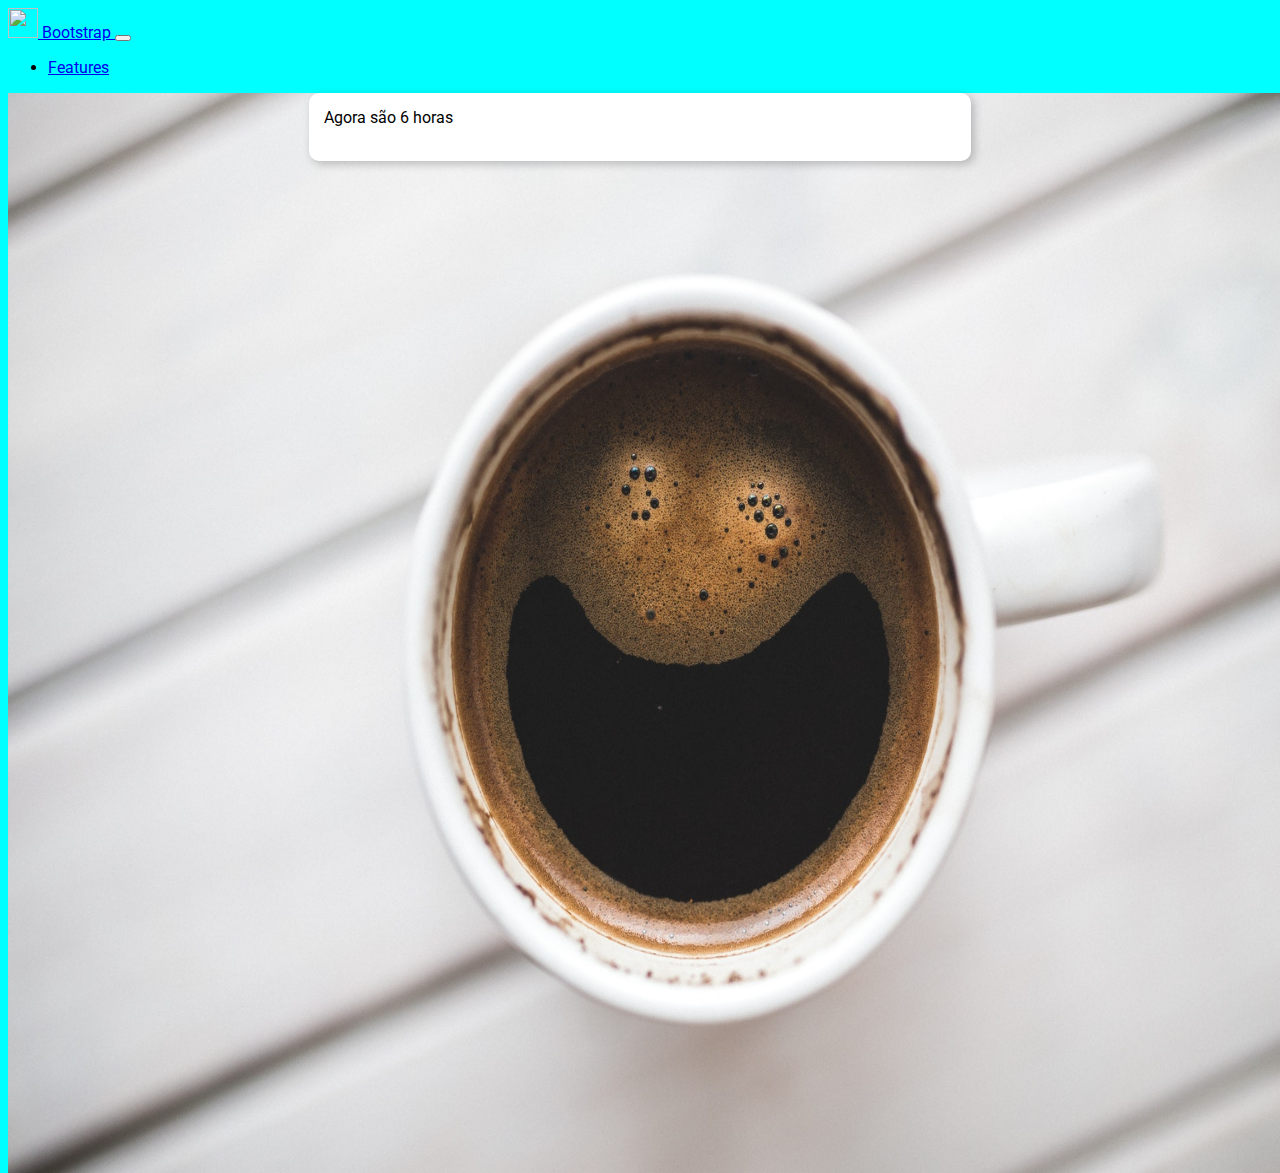
==== index.html @ f191bafa "init" ====
<!DOCTYPE html>
<html lang="pt-br">
<head>
    <meta charset="UTF-8">
    <meta name="viewport" content="width=device-width, initial-scale=1.0">
    <title>Document</title>

    
    <link rel="stylesheet" href="https://stackpath.bootstrapcdn.com/bootstrap/4.5.0/css/bootstrap.min.css" integrity="sha384-9aIt2nRpC12Uk9gS9baDl411NQApFmC26EwAOH8WgZl5MYYxFfc+NcPb1dKGj7Sk" crossorigin="anonymous">
    <link rel="stylesheet" href="style.css">
</head>
<body onload="carregar()">
    <header>
        <nav class="navbar navbar-expand-lg navbar-light bg-light">
            <a class="navbar-brand" href="#">
                <img src="/docs/4.5/assets/brand/bootstrap-solid.svg" width="30" height="30" class="d-inline-block align-top" alt="" loading="lazy">
                Bootstrap
            </a>
            <button class="navbar-toggler" type="button" data-toggle="collapse" data-target="#navbarNav" aria-controls="navbarNav" aria-expanded="false" aria-label="Toggle navigation">
              <span class="navbar-toggler-icon"></span>
            </button>
            <div class="collapse navbar-collapse" id="navbarNav">
              <ul class="navbar-nav">
                <li class="nav-item">
                  <a class="nav-link" href="#">Features</a>
                </li>
              </ul>
            </div>
        </nav>
    </header>
    <img id="foto" src="bom-dia.jpg" alt="foto bom dia">
    <section>
        <div id="msg">
            Aqui vai aparecer a mensagem
            <p>&copy; Vincius Botelho</p>
        </div>
        <div>
            <img src="" alt="">
        </div>
    </section>
    
    <script src="https://code.jquery.com/jquery-3.5.1.slim.min.js" integrity="sha384-DfXdz2htPH0lsSSs5nCTpuj/zy4C+OGpamoFVy38MVBnE+IbbVYUew+OrCXaRkfj" crossorigin="anonymous"></script>
    <script src="https://cdn.jsdelivr.net/npm/popper.js@1.16.0/dist/umd/popper.min.js" integrity="sha384-Q6E9RHvbIyZFJoft+2mJbHaEWldlvI9IOYy5n3zV9zzTtmI3UksdQRVvoxMfooAo" crossorigin="anonymous"></script>
    <script src="https://stackpath.bootstrapcdn.com/bootstrap/4.5.0/js/bootstrap.min.js" integrity="sha384-OgVRvuATP1z7JjHLkuOU7Xw704+h835Lr+6QL9UvYjZE3Ipu6Tp75j7Bh/kR0JKI" crossorigin="anonymous"></script>
    <script src="script.js"></script>
</body>
</html>
---- style.css ----
@import url('https://fonts.googleapis.com/css2?family=Roboto:ital,wght@0,100;1,100&display=swap');

body {
    font-family: 'Roboto', sans-serif;
    background-color: aqua;
    background-size: cover;
}

#foto {
    z-index: -1;
    position: absolute;
    width: 100%;
    height: 120%;
}


section {
    background-color: white;
    width: 50%;
    padding: 15px;
    border-radius: 10px;
    box-shadow: 3px 3px 10px rgba(0, 0, 0, 0.233);
    margin: auto;
}

div {

}

footer {
    color: white;
    font-style: italic;
    text-align: center;
}
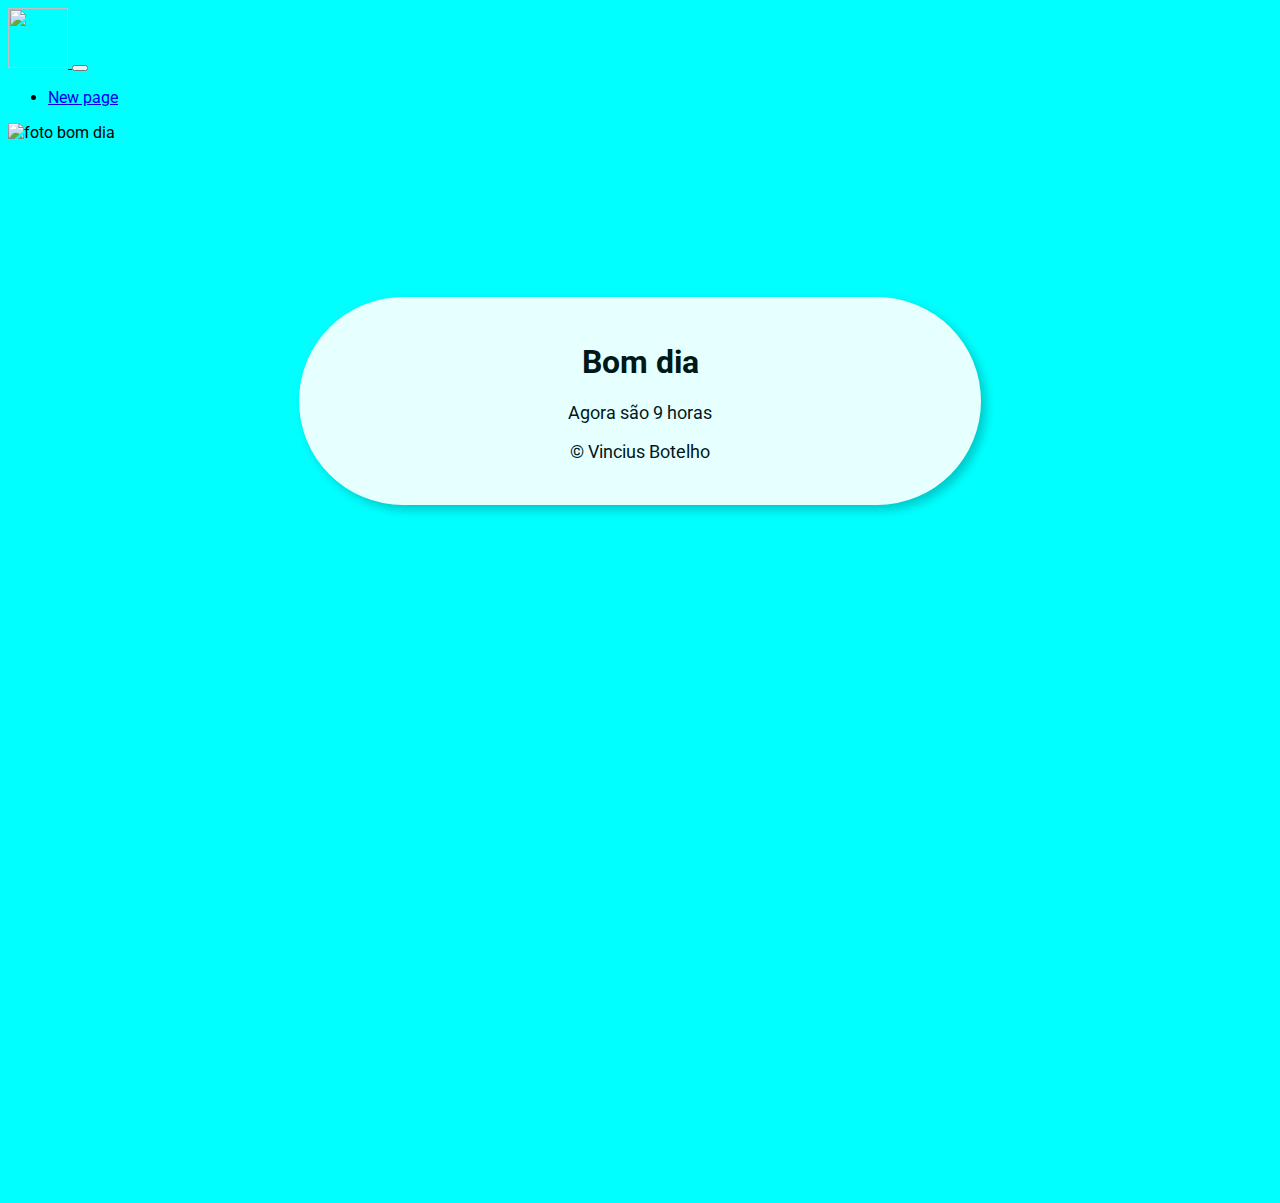
==== commit b032c18e: "Estilo" ====
--- a/index.html
+++ b/index.html
@@ -11,10 +11,9 @@
 </head>
 <body onload="carregar()">
     <header>
-        <nav class="navbar navbar-expand-lg navbar-light bg-light">
+        <nav class="navbar navbar-expand-lg navbar-dark bg-dark">
             <a class="navbar-brand" href="#">
-                <img src="/docs/4.5/assets/brand/bootstrap-solid.svg" width="30" height="30" class="d-inline-block align-top" alt="" loading="lazy">
-                Bootstrap
+                <img src="../img/logo.png" width="60" height="60" class="d-inline-block align-top" alt="" loading="lazy">
             </a>
             <button class="navbar-toggler" type="button" data-toggle="collapse" data-target="#navbarNav" aria-controls="navbarNav" aria-expanded="false" aria-label="Toggle navigation">
               <span class="navbar-toggler-icon"></span>
@@ -22,20 +21,22 @@
             <div class="collapse navbar-collapse" id="navbarNav">
               <ul class="navbar-nav">
                 <li class="nav-item">
-                  <a class="nav-link" href="#">Features</a>
+                  <a class="nav-link" href="#">New page</a>
                 </li>
               </ul>
             </div>
         </nav>
     </header>
-    <img id="foto" src="bom-dia.jpg" alt="foto bom dia">
+    <img id="foto" src="../img/bom-dia.jpg" alt="foto bom dia">
     <section>
+        <article>
+          <h1 id="mensage">mdfmdkfmk</h1>
+        </article>
         <div id="msg">
-            Aqui vai aparecer a mensagem
+            
+        </div>
+        <div class="rodape">
             <p>&copy; Vincius Botelho</p>
-        </div>
-        <div>
-            <img src="" alt="">
         </div>
     </section>
     
--- a/style.css
+++ b/style.css
@@ -4,6 +4,7 @@
     font-family: 'Roboto', sans-serif;
     background-color: aqua;
     background-size: cover;
+    overflow: hidden;
 }
 
 #foto {
@@ -13,22 +14,30 @@
     height: 120%;
 }
 
+#mensage {
+    text-align: center;
+}
 
 section {
     background-color: white;
     width: 50%;
-    padding: 15px;
-    border-radius: 10px;
-    box-shadow: 3px 3px 10px rgba(0, 0, 0, 0.233);
+    padding: 25px;
+    border-radius: 1500px;
+    box-shadow: 5px 5px 10px rgba(0, 0, 0, 0.233);
     margin: auto;
-}
-
-div {
+    margin-top: 15%;
+    opacity: 0.9;
 
 }
 
-footer {
-    color: white;
-    font-style: italic;
+h1 {
+    color: black;
+}
+
+.rodape,
+#msg {
     text-align: center;
+    margin-top: 15px;
+    color: black;
+    font-size: 18px;
 }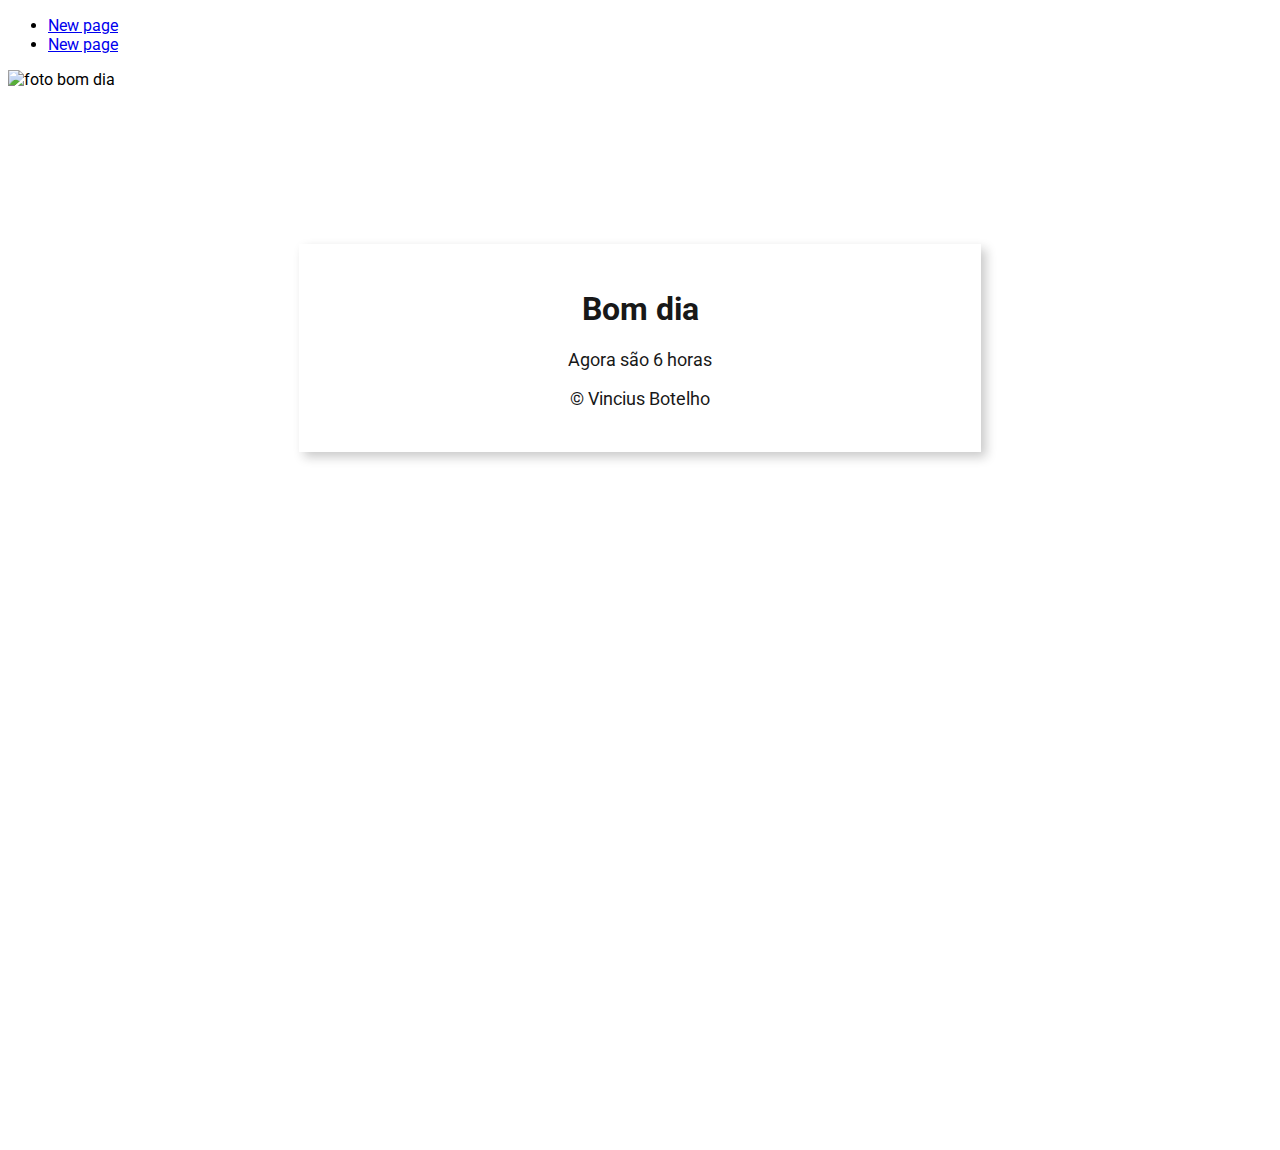
==== commit 43b234c5: "Alterando variaveis" ====
--- a/index.html
+++ b/index.html
@@ -11,26 +11,19 @@
 </head>
 <body onload="carregar()">
     <header>
-        <nav class="navbar navbar-expand-lg navbar-dark bg-dark">
-            <a class="navbar-brand" href="#">
-                <img src="../img/logo.png" width="60" height="60" class="d-inline-block align-top" alt="" loading="lazy">
-            </a>
-            <button class="navbar-toggler" type="button" data-toggle="collapse" data-target="#navbarNav" aria-controls="navbarNav" aria-expanded="false" aria-label="Toggle navigation">
-              <span class="navbar-toggler-icon"></span>
-            </button>
-            <div class="collapse navbar-collapse" id="navbarNav">
-              <ul class="navbar-nav">
-                <li class="nav-item">
-                  <a class="nav-link" href="#">New page</a>
-                </li>
-              </ul>
-            </div>
-        </nav>
+      <ul class="nav justify-content nav-dark bg-dark">
+        <li class="nav-item">
+          <a class="nav-link active text-white" href="#">New page</a>
+        </li>
+        <li class="nav-item">
+          <a class="nav-link text-white" href="#">New page</a>
+        </li>
+      </ul>
     </header>
     <img id="foto" src="../img/bom-dia.jpg" alt="foto bom dia">
     <section>
         <article>
-          <h1 id="mensage">mdfmdkfmk</h1>
+          <h1 id="mensage"></h1>
         </article>
         <div id="msg">
             
--- a/style.css
+++ b/style.css
@@ -2,7 +2,6 @@
 
 body {
     font-family: 'Roboto', sans-serif;
-    background-color: aqua;
     background-size: cover;
     overflow: hidden;
 }
@@ -22,7 +21,7 @@
     background-color: white;
     width: 50%;
     padding: 25px;
-    border-radius: 1500px;
+    
     box-shadow: 5px 5px 10px rgba(0, 0, 0, 0.233);
     margin: auto;
     margin-top: 15%;
@@ -40,4 +39,5 @@
     margin-top: 15px;
     color: black;
     font-size: 18px;
-}+}
+
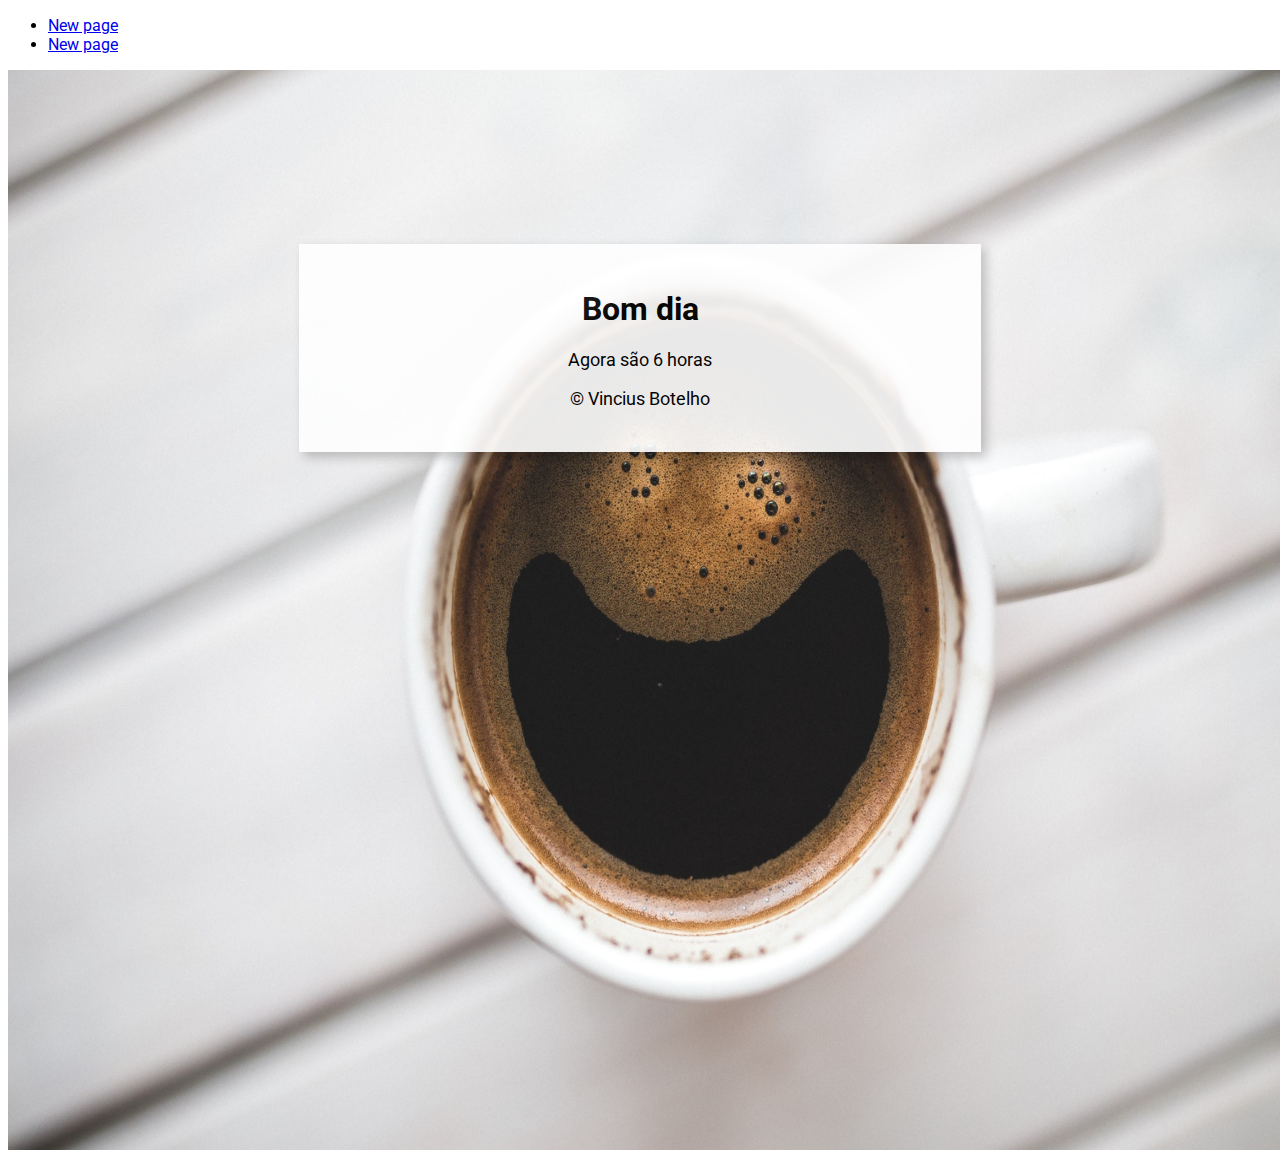
==== commit 4e4ae110: "imagens" ====
--- a/index.html
+++ b/index.html
@@ -20,7 +20,7 @@
         </li>
       </ul>
     </header>
-    <img id="foto" src="../img/bom-dia.jpg" alt="foto bom dia">
+    <img id="foto" src="img/bom-dia.jpg" alt="foto bom dia">
     <section>
         <article>
           <h1 id="mensage"></h1>
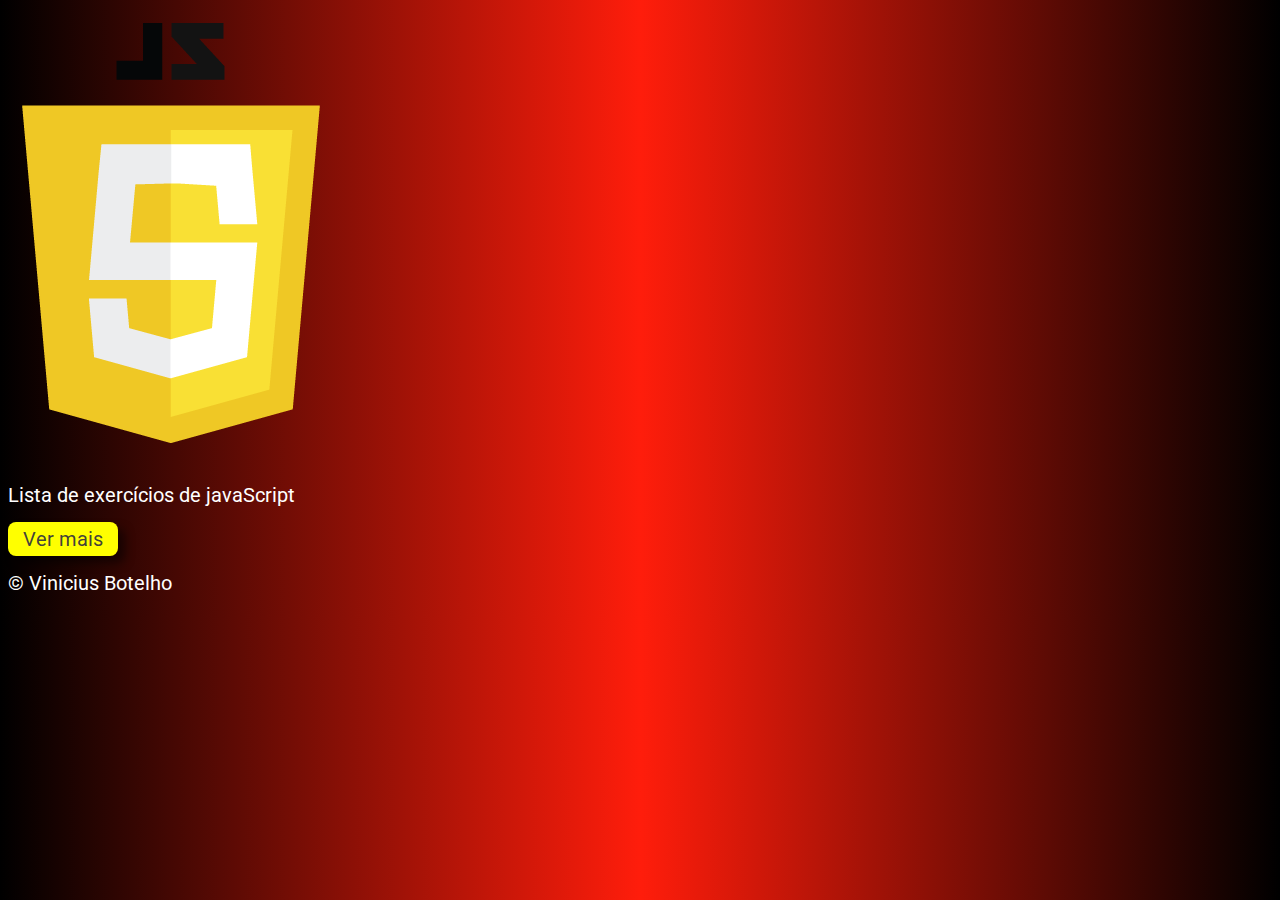
==== commit 7e013210: "Tela index" ====
--- a/index.html
+++ b/index.html
@@ -3,39 +3,25 @@
 <head>
     <meta charset="UTF-8">
     <meta name="viewport" content="width=device-width, initial-scale=1.0">
-    <title>Document</title>
-
-    
-    <link rel="stylesheet" href="https://stackpath.bootstrapcdn.com/bootstrap/4.5.0/css/bootstrap.min.css" integrity="sha384-9aIt2nRpC12Uk9gS9baDl411NQApFmC26EwAOH8WgZl5MYYxFfc+NcPb1dKGj7Sk" crossorigin="anonymous">
-    <link rel="stylesheet" href="style.css">
+    <link rel="stylesheet" href="https://stackpath.bootstrapcdn.com/bootstrap/4.5.0/css/bootstrap.min.css" 
+        integrity="sha384-9aIt2nRpC12Uk9gS9baDl411NQApFmC26EwAOH8WgZl5MYYxFfc+NcPb1dKGj7Sk" crossorigin="anonymous">
+    <title>Exercicos JS</title>
+    <link rel="stylesheet" href="style-index.css">
 </head>
-<body onload="carregar()">
-    <header>
-      <ul class="nav justify-content nav-dark bg-dark">
-        <li class="nav-item">
-          <a class="nav-link active text-white" href="#">New page</a>
-        </li>
-        <li class="nav-item">
-          <a class="nav-link text-white" href="#">New page</a>
-        </li>
-      </ul>
-    </header>
-    <img id="foto" src="img/bom-dia.jpg" alt="foto bom dia">
-    <section>
-        <article>
-          <h1 id="mensage"></h1>
-        </article>
-        <div id="msg">
-            
+<body>
+    <div class="container-fluid">
+        <div class="col-md-12 col-12 text-center">
+            <div>
+                <img src="img/logo.png" alt="logo">
+                <p>Lista de exercícios de javaScript</p>
+            </div>
+            <div>
+                <a class="button" href="ValidandoHora.html">Ver mais</a>
+            </div>
         </div>
-        <div class="rodape">
-            <p>&copy; Vincius Botelho</p>
-        </div>
-    </section>
-    
-    <script src="https://code.jquery.com/jquery-3.5.1.slim.min.js" integrity="sha384-DfXdz2htPH0lsSSs5nCTpuj/zy4C+OGpamoFVy38MVBnE+IbbVYUew+OrCXaRkfj" crossorigin="anonymous"></script>
-    <script src="https://cdn.jsdelivr.net/npm/popper.js@1.16.0/dist/umd/popper.min.js" integrity="sha384-Q6E9RHvbIyZFJoft+2mJbHaEWldlvI9IOYy5n3zV9zzTtmI3UksdQRVvoxMfooAo" crossorigin="anonymous"></script>
-    <script src="https://stackpath.bootstrapcdn.com/bootstrap/4.5.0/js/bootstrap.min.js" integrity="sha384-OgVRvuATP1z7JjHLkuOU7Xw704+h835Lr+6QL9UvYjZE3Ipu6Tp75j7Bh/kR0JKI" crossorigin="anonymous"></script>
-    <script src="script.js"></script>
+        <footer class="text-center mt-5">
+            <p>&copy; Vinicius Botelho</p>
+        </footer>
+    </div>
 </body>
 </html>--- a/style-index.css
+++ b/style-index.css
@@ -0,0 +1,24 @@
+@import url('https://fonts.googleapis.com/css2?family=Roboto:ital,wght@0,100;1,100&display=swap');
+
+body {
+    background: -webkit-linear-gradient(right, black, #ff1d0b, black);
+    font-family: 'Roboto', sans-serif;
+    color: white;
+    font-size: 20px;
+}
+
+.button {
+    background-color: yellow;
+    color: rgba(61, 60, 60, 0.986);
+    text-decoration: none;
+    padding: 5px 15px;
+    border-radius: 8px;
+    box-shadow: 7px 7px 10px rgba(0, 0, 0, 0.5);
+}
+
+.button:hover {
+    opacity: 0.8;
+    text-decoration: none;
+    color: black;
+    transition: 0.3s;
+}